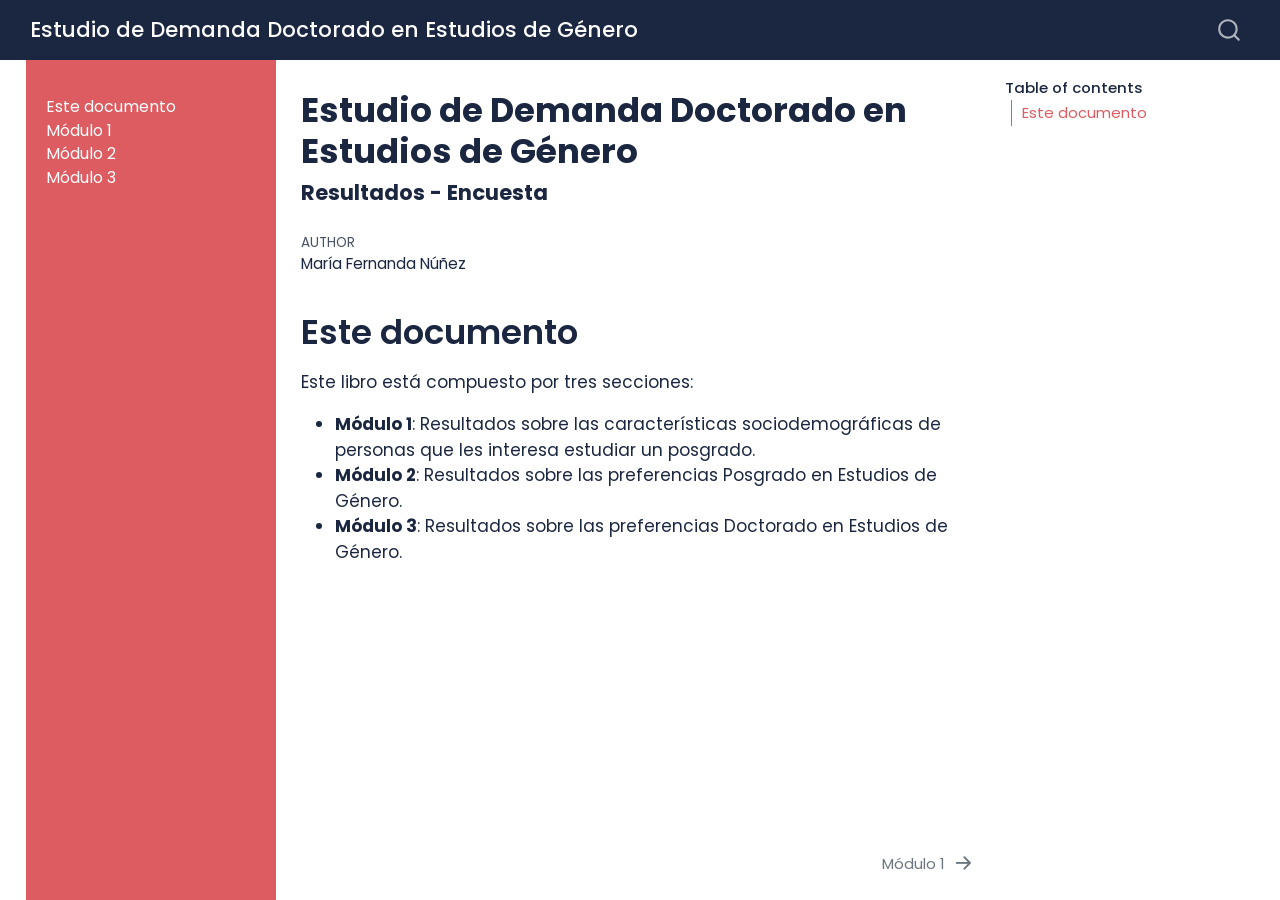
==== docs/index.html @ 9aa15ec5 "render" ====
<!DOCTYPE html>
<html xmlns="http://www.w3.org/1999/xhtml" lang="en" xml:lang="en"><head>

<meta charset="utf-8">
<meta name="generator" content="quarto-1.4.554">

<meta name="viewport" content="width=device-width, initial-scale=1.0, user-scalable=yes">

<meta name="author" content="María Fernanda Núñez">

<title>Estudio de Demanda Doctorado en Estudios de Género</title>
<style>
code{white-space: pre-wrap;}
span.smallcaps{font-variant: small-caps;}
div.columns{display: flex; gap: min(4vw, 1.5em);}
div.column{flex: auto; overflow-x: auto;}
div.hanging-indent{margin-left: 1.5em; text-indent: -1.5em;}
ul.task-list{list-style: none;}
ul.task-list li input[type="checkbox"] {
  width: 0.8em;
  margin: 0 0.8em 0.2em -1em; /* quarto-specific, see https://github.com/quarto-dev/quarto-cli/issues/4556 */ 
  vertical-align: middle;
}
</style>


<script src="site_libs/quarto-nav/quarto-nav.js"></script>
<script src="site_libs/quarto-nav/headroom.min.js"></script>
<script src="site_libs/clipboard/clipboard.min.js"></script>
<script src="site_libs/quarto-search/autocomplete.umd.js"></script>
<script src="site_libs/quarto-search/fuse.min.js"></script>
<script src="site_libs/quarto-search/quarto-search.js"></script>
<meta name="quarto:offset" content="./">
<link href="./01-seccion1.html" rel="next">
<script src="site_libs/quarto-html/quarto.js"></script>
<script src="site_libs/quarto-html/popper.min.js"></script>
<script src="site_libs/quarto-html/tippy.umd.min.js"></script>
<script src="site_libs/quarto-html/anchor.min.js"></script>
<link href="site_libs/quarto-html/tippy.css" rel="stylesheet">
<link href="site_libs/quarto-html/quarto-syntax-highlighting.css" rel="stylesheet" id="quarto-text-highlighting-styles">
<script src="site_libs/bootstrap/bootstrap.min.js"></script>
<link href="site_libs/bootstrap/bootstrap-icons.css" rel="stylesheet">
<link href="site_libs/bootstrap/bootstrap.min.css" rel="stylesheet" id="quarto-bootstrap" data-mode="light">
<script id="quarto-search-options" type="application/json">{
  "location": "navbar",
  "copy-button": false,
  "collapse-after": 3,
  "panel-placement": "end",
  "type": "overlay",
  "limit": 50,
  "keyboard-shortcut": [
    "f",
    "/",
    "s"
  ],
  "show-item-context": false,
  "language": {
    "search-no-results-text": "No results",
    "search-matching-documents-text": "matching documents",
    "search-copy-link-title": "Copy link to search",
    "search-hide-matches-text": "Hide additional matches",
    "search-more-match-text": "more match in this document",
    "search-more-matches-text": "more matches in this document",
    "search-clear-button-title": "Clear",
    "search-text-placeholder": "",
    "search-detached-cancel-button-title": "Cancel",
    "search-submit-button-title": "Submit",
    "search-label": "Search"
  }
}</script>


</head>

<body class="nav-sidebar floating nav-fixed">

<div id="quarto-search-results"></div>
  <header id="quarto-header" class="headroom fixed-top">
    <nav class="navbar navbar-expand-lg " data-bs-theme="dark">
      <div class="navbar-container container-fluid">
      <div class="navbar-brand-container mx-auto">
    <a class="navbar-brand" href="./index.html">
    <span class="navbar-title">Estudio de Demanda Doctorado en Estudios de Género</span>
    </a>
  </div>
        <div class="quarto-navbar-tools tools-end">
</div>
          <div id="quarto-search" class="" title="Search"></div>
      </div> <!-- /container-fluid -->
    </nav>
  <nav class="quarto-secondary-nav">
    <div class="container-fluid d-flex">
      <button type="button" class="quarto-btn-toggle btn" data-bs-toggle="collapse" data-bs-target=".quarto-sidebar-collapse-item" aria-controls="quarto-sidebar" aria-expanded="false" aria-label="Toggle sidebar navigation" onclick="if (window.quartoToggleHeadroom) { window.quartoToggleHeadroom(); }">
        <i class="bi bi-layout-text-sidebar-reverse"></i>
      </button>
        <nav class="quarto-page-breadcrumbs" aria-label="breadcrumb"><ol class="breadcrumb"><li class="breadcrumb-item"><a href="./index.html">Este documento</a></li></ol></nav>
        <a class="flex-grow-1" role="button" data-bs-toggle="collapse" data-bs-target=".quarto-sidebar-collapse-item" aria-controls="quarto-sidebar" aria-expanded="false" aria-label="Toggle sidebar navigation" onclick="if (window.quartoToggleHeadroom) { window.quartoToggleHeadroom(); }">      
        </a>
    </div>
  </nav>
</header>
<!-- content -->
<div id="quarto-content" class="quarto-container page-columns page-rows-contents page-layout-article page-navbar">
<!-- sidebar -->
  <nav id="quarto-sidebar" class="sidebar collapse collapse-horizontal quarto-sidebar-collapse-item sidebar-navigation floating overflow-auto">
    <div class="sidebar-menu-container"> 
    <ul class="list-unstyled mt-1">
        <li class="sidebar-item">
  <div class="sidebar-item-container"> 
  <a href="./index.html" class="sidebar-item-text sidebar-link active">
 <span class="menu-text">Este documento</span></a>
  </div>
</li>
        <li class="sidebar-item">
  <div class="sidebar-item-container"> 
  <a href="./01-seccion1.html" class="sidebar-item-text sidebar-link"><span class="chapter-title">Módulo 1</span></a>
  </div>
</li>
        <li class="sidebar-item">
  <div class="sidebar-item-container"> 
  <a href="./02-seccion2.html" class="sidebar-item-text sidebar-link"><span class="chapter-title">Módulo 2</span></a>
  </div>
</li>
        <li class="sidebar-item">
  <div class="sidebar-item-container"> 
  <a href="./03-seccion3.html" class="sidebar-item-text sidebar-link"><span class="chapter-title">Módulo 3</span></a>
  </div>
</li>
    </ul>
    </div>
</nav>
<div id="quarto-sidebar-glass" class="quarto-sidebar-collapse-item" data-bs-toggle="collapse" data-bs-target=".quarto-sidebar-collapse-item"></div>
<!-- margin-sidebar -->
    <div id="quarto-margin-sidebar" class="sidebar margin-sidebar">
        <nav id="TOC" role="doc-toc" class="toc-active">
    <h2 id="toc-title">Table of contents</h2>
   
  <ul>
  <li><a href="#este-documento" id="toc-este-documento" class="nav-link active" data-scroll-target="#este-documento">Este documento</a></li>
  </ul>
</nav>
    </div>
<!-- main -->
<main class="content" id="quarto-document-content">

<header id="title-block-header" class="quarto-title-block default">
<div class="quarto-title">
<h1 class="title">Estudio de Demanda Doctorado en Estudios de Género</h1>
<p class="subtitle lead">Resultados - Encuesta</p>
</div>



<div class="quarto-title-meta">

    <div>
    <div class="quarto-title-meta-heading">Author</div>
    <div class="quarto-title-meta-contents">
             <p>María Fernanda Núñez </p>
          </div>
  </div>
    
  
    
  </div>
  


</header>


<style>
body,
#quarto-document-content,
main.content {
  background-color: white;
}

#quarto-document-content h1,
#quarto-document-content h2,
#quarto-document-content p,
#quarto-document-content li,
#quarto-document-content strong,
.callout-note {
  color: #1B2740;
}

#quarto-document-content a {
  color: #1B2740;
}
</style>
<section id="este-documento" class="level1 unnumbered">
<h1 class="unnumbered">Este documento</h1>
<p>Este libro está compuesto por tres secciones:</p>
<ul>
<li><strong>Módulo 1</strong>: Resultados sobre las características sociodemográficas de personas que les interesa estudiar un posgrado.</li>
<li><strong>Módulo 2</strong>: Resultados sobre las preferencias Posgrado en Estudios de Género.</li>
<li><strong>Módulo 3</strong>: Resultados sobre las preferencias Doctorado en Estudios de Género.</li>
</ul>


</section>

</main> <!-- /main -->
<script id="quarto-html-after-body" type="application/javascript">
window.document.addEventListener("DOMContentLoaded", function (event) {
  const toggleBodyColorMode = (bsSheetEl) => {
    const mode = bsSheetEl.getAttribute("data-mode");
    const bodyEl = window.document.querySelector("body");
    if (mode === "dark") {
      bodyEl.classList.add("quarto-dark");
      bodyEl.classList.remove("quarto-light");
    } else {
      bodyEl.classList.add("quarto-light");
      bodyEl.classList.remove("quarto-dark");
    }
  }
  const toggleBodyColorPrimary = () => {
    const bsSheetEl = window.document.querySelector("link#quarto-bootstrap");
    if (bsSheetEl) {
      toggleBodyColorMode(bsSheetEl);
    }
  }
  toggleBodyColorPrimary();  
  const icon = "";
  const anchorJS = new window.AnchorJS();
  anchorJS.options = {
    placement: 'right',
    icon: icon
  };
  anchorJS.add('.anchored');
  const isCodeAnnotation = (el) => {
    for (const clz of el.classList) {
      if (clz.startsWith('code-annotation-')) {                     
        return true;
      }
    }
    return false;
  }
  const clipboard = new window.ClipboardJS('.code-copy-button', {
    text: function(trigger) {
      const codeEl = trigger.previousElementSibling.cloneNode(true);
      for (const childEl of codeEl.children) {
        if (isCodeAnnotation(childEl)) {
          childEl.remove();
        }
      }
      return codeEl.innerText;
    }
  });
  clipboard.on('success', function(e) {
    // button target
    const button = e.trigger;
    // don't keep focus
    button.blur();
    // flash "checked"
    button.classList.add('code-copy-button-checked');
    var currentTitle = button.getAttribute("title");
    button.setAttribute("title", "Copied!");
    let tooltip;
    if (window.bootstrap) {
      button.setAttribute("data-bs-toggle", "tooltip");
      button.setAttribute("data-bs-placement", "left");
      button.setAttribute("data-bs-title", "Copied!");
      tooltip = new bootstrap.Tooltip(button, 
        { trigger: "manual", 
          customClass: "code-copy-button-tooltip",
          offset: [0, -8]});
      tooltip.show();    
    }
    setTimeout(function() {
      if (tooltip) {
        tooltip.hide();
        button.removeAttribute("data-bs-title");
        button.removeAttribute("data-bs-toggle");
        button.removeAttribute("data-bs-placement");
      }
      button.setAttribute("title", currentTitle);
      button.classList.remove('code-copy-button-checked');
    }, 1000);
    // clear code selection
    e.clearSelection();
  });
    var localhostRegex = new RegExp(/^(?:http|https):\/\/localhost\:?[0-9]*\//);
    var mailtoRegex = new RegExp(/^mailto:/);
      var filterRegex = new RegExp('/' + window.location.host + '/');
    var isInternal = (href) => {
        return filterRegex.test(href) || localhostRegex.test(href) || mailtoRegex.test(href);
    }
    // Inspect non-navigation links and adorn them if external
 	var links = window.document.querySelectorAll('a[href]:not(.nav-link):not(.navbar-brand):not(.toc-action):not(.sidebar-link):not(.sidebar-item-toggle):not(.pagination-link):not(.no-external):not([aria-hidden]):not(.dropdown-item):not(.quarto-navigation-tool)');
    for (var i=0; i<links.length; i++) {
      const link = links[i];
      if (!isInternal(link.href)) {
        // undo the damage that might have been done by quarto-nav.js in the case of
        // links that we want to consider external
        if (link.dataset.originalHref !== undefined) {
          link.href = link.dataset.originalHref;
        }
      }
    }
  function tippyHover(el, contentFn, onTriggerFn, onUntriggerFn) {
    const config = {
      allowHTML: true,
      maxWidth: 500,
      delay: 100,
      arrow: false,
      appendTo: function(el) {
          return el.parentElement;
      },
      interactive: true,
      interactiveBorder: 10,
      theme: 'quarto',
      placement: 'bottom-start',
    };
    if (contentFn) {
      config.content = contentFn;
    }
    if (onTriggerFn) {
      config.onTrigger = onTriggerFn;
    }
    if (onUntriggerFn) {
      config.onUntrigger = onUntriggerFn;
    }
    window.tippy(el, config); 
  }
  const noterefs = window.document.querySelectorAll('a[role="doc-noteref"]');
  for (var i=0; i<noterefs.length; i++) {
    const ref = noterefs[i];
    tippyHover(ref, function() {
      // use id or data attribute instead here
      let href = ref.getAttribute('data-footnote-href') || ref.getAttribute('href');
      try { href = new URL(href).hash; } catch {}
      const id = href.replace(/^#\/?/, "");
      const note = window.document.getElementById(id);
      if (note) {
        return note.innerHTML;
      } else {
        return "";
      }
    });
  }
  const xrefs = window.document.querySelectorAll('a.quarto-xref');
  const processXRef = (id, note) => {
    // Strip column container classes
    const stripColumnClz = (el) => {
      el.classList.remove("page-full", "page-columns");
      if (el.children) {
        for (const child of el.children) {
          stripColumnClz(child);
        }
      }
    }
    stripColumnClz(note)
    if (id === null || id.startsWith('sec-')) {
      // Special case sections, only their first couple elements
      const container = document.createElement("div");
      if (note.children && note.children.length > 2) {
        container.appendChild(note.children[0].cloneNode(true));
        for (let i = 1; i < note.children.length; i++) {
          const child = note.children[i];
          if (child.tagName === "P" && child.innerText === "") {
            continue;
          } else {
            container.appendChild(child.cloneNode(true));
            break;
          }
        }
        if (window.Quarto?.typesetMath) {
          window.Quarto.typesetMath(container);
        }
        return container.innerHTML
      } else {
        if (window.Quarto?.typesetMath) {
          window.Quarto.typesetMath(note);
        }
        return note.innerHTML;
      }
    } else {
      // Remove any anchor links if they are present
      const anchorLink = note.querySelector('a.anchorjs-link');
      if (anchorLink) {
        anchorLink.remove();
      }
      if (window.Quarto?.typesetMath) {
        window.Quarto.typesetMath(note);
      }
      // TODO in 1.5, we should make sure this works without a callout special case
      if (note.classList.contains("callout")) {
        return note.outerHTML;
      } else {
        return note.innerHTML;
      }
    }
  }
  for (var i=0; i<xrefs.length; i++) {
    const xref = xrefs[i];
    tippyHover(xref, undefined, function(instance) {
      instance.disable();
      let url = xref.getAttribute('href');
      let hash = undefined; 
      if (url.startsWith('#')) {
        hash = url;
      } else {
        try { hash = new URL(url).hash; } catch {}
      }
      if (hash) {
        const id = hash.replace(/^#\/?/, "");
        const note = window.document.getElementById(id);
        if (note !== null) {
          try {
            const html = processXRef(id, note.cloneNode(true));
            instance.setContent(html);
          } finally {
            instance.enable();
            instance.show();
          }
        } else {
          // See if we can fetch this
          fetch(url.split('#')[0])
          .then(res => res.text())
          .then(html => {
            const parser = new DOMParser();
            const htmlDoc = parser.parseFromString(html, "text/html");
            const note = htmlDoc.getElementById(id);
            if (note !== null) {
              const html = processXRef(id, note);
              instance.setContent(html);
            } 
          }).finally(() => {
            instance.enable();
            instance.show();
          });
        }
      } else {
        // See if we can fetch a full url (with no hash to target)
        // This is a special case and we should probably do some content thinning / targeting
        fetch(url)
        .then(res => res.text())
        .then(html => {
          const parser = new DOMParser();
          const htmlDoc = parser.parseFromString(html, "text/html");
          const note = htmlDoc.querySelector('main.content');
          if (note !== null) {
            // This should only happen for chapter cross references
            // (since there is no id in the URL)
            // remove the first header
            if (note.children.length > 0 && note.children[0].tagName === "HEADER") {
              note.children[0].remove();
            }
            const html = processXRef(null, note);
            instance.setContent(html);
          } 
        }).finally(() => {
          instance.enable();
          instance.show();
        });
      }
    }, function(instance) {
    });
  }
      let selectedAnnoteEl;
      const selectorForAnnotation = ( cell, annotation) => {
        let cellAttr = 'data-code-cell="' + cell + '"';
        let lineAttr = 'data-code-annotation="' +  annotation + '"';
        const selector = 'span[' + cellAttr + '][' + lineAttr + ']';
        return selector;
      }
      const selectCodeLines = (annoteEl) => {
        const doc = window.document;
        const targetCell = annoteEl.getAttribute("data-target-cell");
        const targetAnnotation = annoteEl.getAttribute("data-target-annotation");
        const annoteSpan = window.document.querySelector(selectorForAnnotation(targetCell, targetAnnotation));
        const lines = annoteSpan.getAttribute("data-code-lines").split(",");
        const lineIds = lines.map((line) => {
          return targetCell + "-" + line;
        })
        let top = null;
        let height = null;
        let parent = null;
        if (lineIds.length > 0) {
            //compute the position of the single el (top and bottom and make a div)
            const el = window.document.getElementById(lineIds[0]);
            top = el.offsetTop;
            height = el.offsetHeight;
            parent = el.parentElement.parentElement;
          if (lineIds.length > 1) {
            const lastEl = window.document.getElementById(lineIds[lineIds.length - 1]);
            const bottom = lastEl.offsetTop + lastEl.offsetHeight;
            height = bottom - top;
          }
          if (top !== null && height !== null && parent !== null) {
            // cook up a div (if necessary) and position it 
            let div = window.document.getElementById("code-annotation-line-highlight");
            if (div === null) {
              div = window.document.createElement("div");
              div.setAttribute("id", "code-annotation-line-highlight");
              div.style.position = 'absolute';
              parent.appendChild(div);
            }
            div.style.top = top - 2 + "px";
            div.style.height = height + 4 + "px";
            div.style.left = 0;
            let gutterDiv = window.document.getElementById("code-annotation-line-highlight-gutter");
            if (gutterDiv === null) {
              gutterDiv = window.document.createElement("div");
              gutterDiv.setAttribute("id", "code-annotation-line-highlight-gutter");
              gutterDiv.style.position = 'absolute';
              const codeCell = window.document.getElementById(targetCell);
              const gutter = codeCell.querySelector('.code-annotation-gutter');
              gutter.appendChild(gutterDiv);
            }
            gutterDiv.style.top = top - 2 + "px";
            gutterDiv.style.height = height + 4 + "px";
          }
          selectedAnnoteEl = annoteEl;
        }
      };
      const unselectCodeLines = () => {
        const elementsIds = ["code-annotation-line-highlight", "code-annotation-line-highlight-gutter"];
        elementsIds.forEach((elId) => {
          const div = window.document.getElementById(elId);
          if (div) {
            div.remove();
          }
        });
        selectedAnnoteEl = undefined;
      };
        // Handle positioning of the toggle
    window.addEventListener(
      "resize",
      throttle(() => {
        elRect = undefined;
        if (selectedAnnoteEl) {
          selectCodeLines(selectedAnnoteEl);
        }
      }, 10)
    );
    function throttle(fn, ms) {
    let throttle = false;
    let timer;
      return (...args) => {
        if(!throttle) { // first call gets through
            fn.apply(this, args);
            throttle = true;
        } else { // all the others get throttled
            if(timer) clearTimeout(timer); // cancel #2
            timer = setTimeout(() => {
              fn.apply(this, args);
              timer = throttle = false;
            }, ms);
        }
      };
    }
      // Attach click handler to the DT
      const annoteDls = window.document.querySelectorAll('dt[data-target-cell]');
      for (const annoteDlNode of annoteDls) {
        annoteDlNode.addEventListener('click', (event) => {
          const clickedEl = event.target;
          if (clickedEl !== selectedAnnoteEl) {
            unselectCodeLines();
            const activeEl = window.document.querySelector('dt[data-target-cell].code-annotation-active');
            if (activeEl) {
              activeEl.classList.remove('code-annotation-active');
            }
            selectCodeLines(clickedEl);
            clickedEl.classList.add('code-annotation-active');
          } else {
            // Unselect the line
            unselectCodeLines();
            clickedEl.classList.remove('code-annotation-active');
          }
        });
      }
  const findCites = (el) => {
    const parentEl = el.parentElement;
    if (parentEl) {
      const cites = parentEl.dataset.cites;
      if (cites) {
        return {
          el,
          cites: cites.split(' ')
        };
      } else {
        return findCites(el.parentElement)
      }
    } else {
      return undefined;
    }
  };
  var bibliorefs = window.document.querySelectorAll('a[role="doc-biblioref"]');
  for (var i=0; i<bibliorefs.length; i++) {
    const ref = bibliorefs[i];
    const citeInfo = findCites(ref);
    if (citeInfo) {
      tippyHover(citeInfo.el, function() {
        var popup = window.document.createElement('div');
        citeInfo.cites.forEach(function(cite) {
          var citeDiv = window.document.createElement('div');
          citeDiv.classList.add('hanging-indent');
          citeDiv.classList.add('csl-entry');
          var biblioDiv = window.document.getElementById('ref-' + cite);
          if (biblioDiv) {
            citeDiv.innerHTML = biblioDiv.innerHTML;
          }
          popup.appendChild(citeDiv);
        });
        return popup.innerHTML;
      });
    }
  }
});
</script>
<nav class="page-navigation">
  <div class="nav-page nav-page-previous">
  </div>
  <div class="nav-page nav-page-next">
      <a href="./01-seccion1.html" class="pagination-link" aria-label="Módulo 1">
        <span class="nav-page-text"><span class="chapter-title">Módulo 1</span></span> <i class="bi bi-arrow-right-short"></i>
      </a>
  </div>
</nav>
</div> <!-- /content -->




</body></html>
---- docs/site_libs/quarto-html/tippy.css ----
.tippy-box[data-animation=fade][data-state=hidden]{opacity:0}[data-tippy-root]{max-width:calc(100vw - 10px)}.tippy-box{position:relative;background-color:#333;color:#fff;border-radius:4px;font-size:14px;line-height:1.4;white-space:normal;outline:0;transition-property:transform,visibility,opacity}.tippy-box[data-placement^=top]>.tippy-arrow{bottom:0}.tippy-box[data-placement^=top]>.tippy-arrow:before{bottom:-7px;left:0;border-width:8px 8px 0;border-top-color:initial;transform-origin:center top}.tippy-box[data-placement^=bottom]>.tippy-arrow{top:0}.tippy-box[data-placement^=bottom]>.tippy-arrow:before{top:-7px;left:0;border-width:0 8px 8px;border-bottom-color:initial;transform-origin:center bottom}.tippy-box[data-placement^=left]>.tippy-arrow{right:0}.tippy-box[data-placement^=left]>.tippy-arrow:before{border-width:8px 0 8px 8px;border-left-color:initial;right:-7px;transform-origin:center left}.tippy-box[data-placement^=right]>.tippy-arrow{left:0}.tippy-box[data-placement^=right]>.tippy-arrow:before{left:-7px;border-width:8px 8px 8px 0;border-right-color:initial;transform-origin:center right}.tippy-box[data-inertia][data-state=visible]{transition-timing-function:cubic-bezier(.54,1.5,.38,1.11)}.tippy-arrow{width:16px;height:16px;color:#333}.tippy-arrow:before{content:"";position:absolute;border-color:transparent;border-style:solid}.tippy-content{position:relative;padding:5px 9px;z-index:1}
---- docs/site_libs/quarto-html/quarto-syntax-highlighting.css ----
/* quarto syntax highlight colors */
:root {
  --quarto-hl-ot-color: #003B4F;
  --quarto-hl-at-color: #657422;
  --quarto-hl-ss-color: #20794D;
  --quarto-hl-an-color: #5E5E5E;
  --quarto-hl-fu-color: #4758AB;
  --quarto-hl-st-color: #20794D;
  --quarto-hl-cf-color: #003B4F;
  --quarto-hl-op-color: #5E5E5E;
  --quarto-hl-er-color: #AD0000;
  --quarto-hl-bn-color: #AD0000;
  --quarto-hl-al-color: #AD0000;
  --quarto-hl-va-color: #111111;
  --quarto-hl-bu-color: inherit;
  --quarto-hl-ex-color: inherit;
  --quarto-hl-pp-color: #AD0000;
  --quarto-hl-in-color: #5E5E5E;
  --quarto-hl-vs-color: #20794D;
  --quarto-hl-wa-color: #5E5E5E;
  --quarto-hl-do-color: #5E5E5E;
  --quarto-hl-im-color: #00769E;
  --quarto-hl-ch-color: #20794D;
  --quarto-hl-dt-color: #AD0000;
  --quarto-hl-fl-color: #AD0000;
  --quarto-hl-co-color: #5E5E5E;
  --quarto-hl-cv-color: #5E5E5E;
  --quarto-hl-cn-color: #8f5902;
  --quarto-hl-sc-color: #5E5E5E;
  --quarto-hl-dv-color: #AD0000;
  --quarto-hl-kw-color: #003B4F;
}

/* other quarto variables */
:root {
  --quarto-font-monospace: SFMono-Regular, Menlo, Monaco, Consolas, "Liberation Mono", "Courier New", monospace;
}

pre > code.sourceCode > span {
  color: #003B4F;
}

code span {
  color: #003B4F;
}

code.sourceCode > span {
  color: #003B4F;
}

div.sourceCode,
div.sourceCode pre.sourceCode {
  color: #003B4F;
}

code span.ot {
  color: #003B4F;
  font-style: inherit;
}

code span.at {
  color: #657422;
  font-style: inherit;
}

code span.ss {
  color: #20794D;
  font-style: inherit;
}

code span.an {
  color: #5E5E5E;
  font-style: inherit;
}

code span.fu {
  color: #4758AB;
  font-style: inherit;
}

code span.st {
  color: #20794D;
  font-style: inherit;
}

code span.cf {
  color: #003B4F;
  font-style: inherit;
}

code span.op {
  color: #5E5E5E;
  font-style: inherit;
}

code span.er {
  color: #AD0000;
  font-style: inherit;
}

code span.bn {
  color: #AD0000;
  font-style: inherit;
}

code span.al {
  color: #AD0000;
  font-style: inherit;
}

code span.va {
  color: #111111;
  font-style: inherit;
}

code span.bu {
  font-style: inherit;
}

code span.ex {
  font-style: inherit;
}

code span.pp {
  color: #AD0000;
  font-style: inherit;
}

code span.in {
  color: #5E5E5E;
  font-style: inherit;
}

code span.vs {
  color: #20794D;
  font-style: inherit;
}

code span.wa {
  color: #5E5E5E;
  font-style: italic;
}

code span.do {
  color: #5E5E5E;
  font-style: italic;
}

code span.im {
  color: #00769E;
  font-style: inherit;
}

code span.ch {
  color: #20794D;
  font-style: inherit;
}

code span.dt {
  color: #AD0000;
  font-style: inherit;
}

code span.fl {
  color: #AD0000;
  font-style: inherit;
}

code span.co {
  color: #5E5E5E;
  font-style: inherit;
}

code span.cv {
  color: #5E5E5E;
  font-style: italic;
}

code span.cn {
  color: #8f5902;
  font-style: inherit;
}

code span.sc {
  color: #5E5E5E;
  font-style: inherit;
}

code span.dv {
  color: #AD0000;
  font-style: inherit;
}

code span.kw {
  color: #003B4F;
  font-style: inherit;
}

.prevent-inlining {
  content: "</";
}

/*# sourceMappingURL=debc5d5d77c3f9108843748ff7464032.css.map */
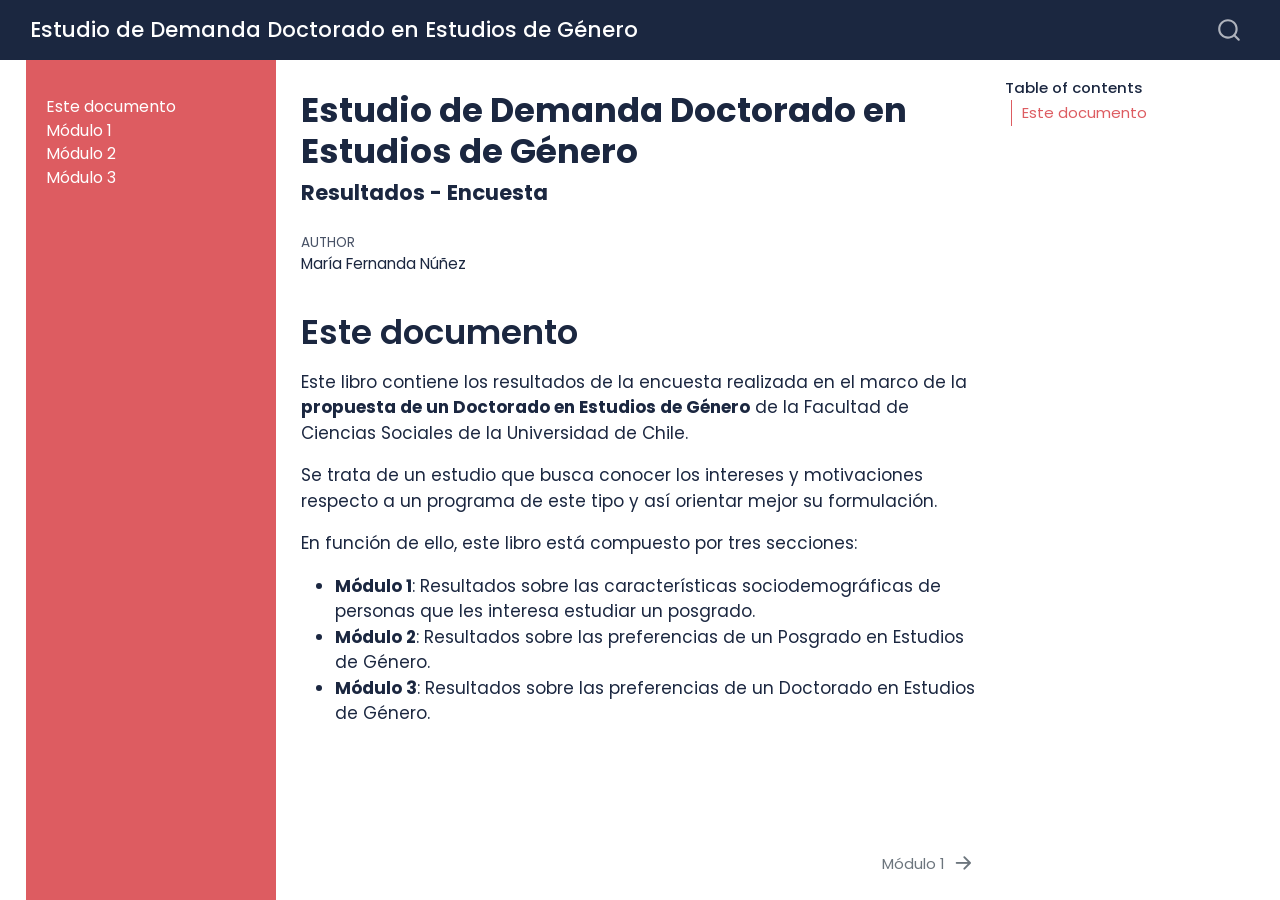
==== commit 7fd11aef: "modulo 3" ====
--- a/docs/index.html
+++ b/docs/index.html
@@ -191,11 +191,13 @@
 </style>
 <section id="este-documento" class="level1 unnumbered">
 <h1 class="unnumbered">Este documento</h1>
-<p>Este libro está compuesto por tres secciones:</p>
+<p>Este libro contiene los resultados de la encuesta realizada en el marco de la <strong>propuesta de un Doctorado en Estudios de Género</strong> de la Facultad de Ciencias Sociales de la Universidad de Chile.</p>
+<p>Se trata de un estudio que busca conocer los intereses y motivaciones respecto a un programa de este tipo y así orientar mejor su formulación.</p>
+<p>En función de ello, este libro está compuesto por tres secciones:</p>
 <ul>
 <li><strong>Módulo 1</strong>: Resultados sobre las características sociodemográficas de personas que les interesa estudiar un posgrado.</li>
-<li><strong>Módulo 2</strong>: Resultados sobre las preferencias Posgrado en Estudios de Género.</li>
-<li><strong>Módulo 3</strong>: Resultados sobre las preferencias Doctorado en Estudios de Género.</li>
+<li><strong>Módulo 2</strong>: Resultados sobre las preferencias de un Posgrado en Estudios de Género.</li>
+<li><strong>Módulo 3</strong>: Resultados sobre las preferencias de un Doctorado en Estudios de Género.</li>
 </ul>
 
 
